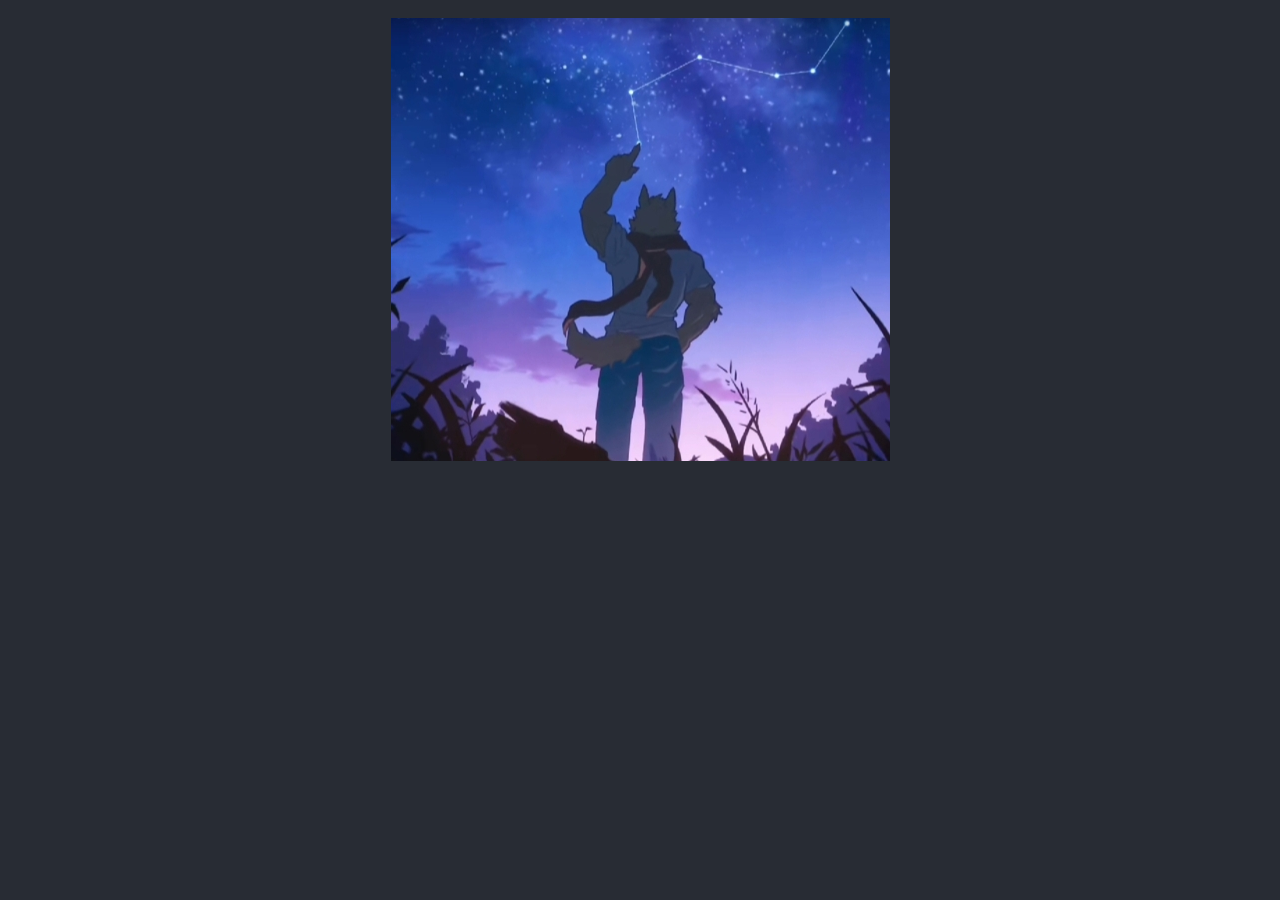
==== index.html @ 80453d8f "renamed:    1.html -> index.html" ====
<!DOCTYPE html>
<html>
	<body bgcolor="#282c34">
		<div
			title="this is block"
			style="
				border: 10cm;
				color: rgb(0, 255, 255);
				font: 200;
				padding: 10px;
				text-align: center;
			"
		>
			<img src="tmp.png" alt="wating" />
		</div>
	</body>
</html>
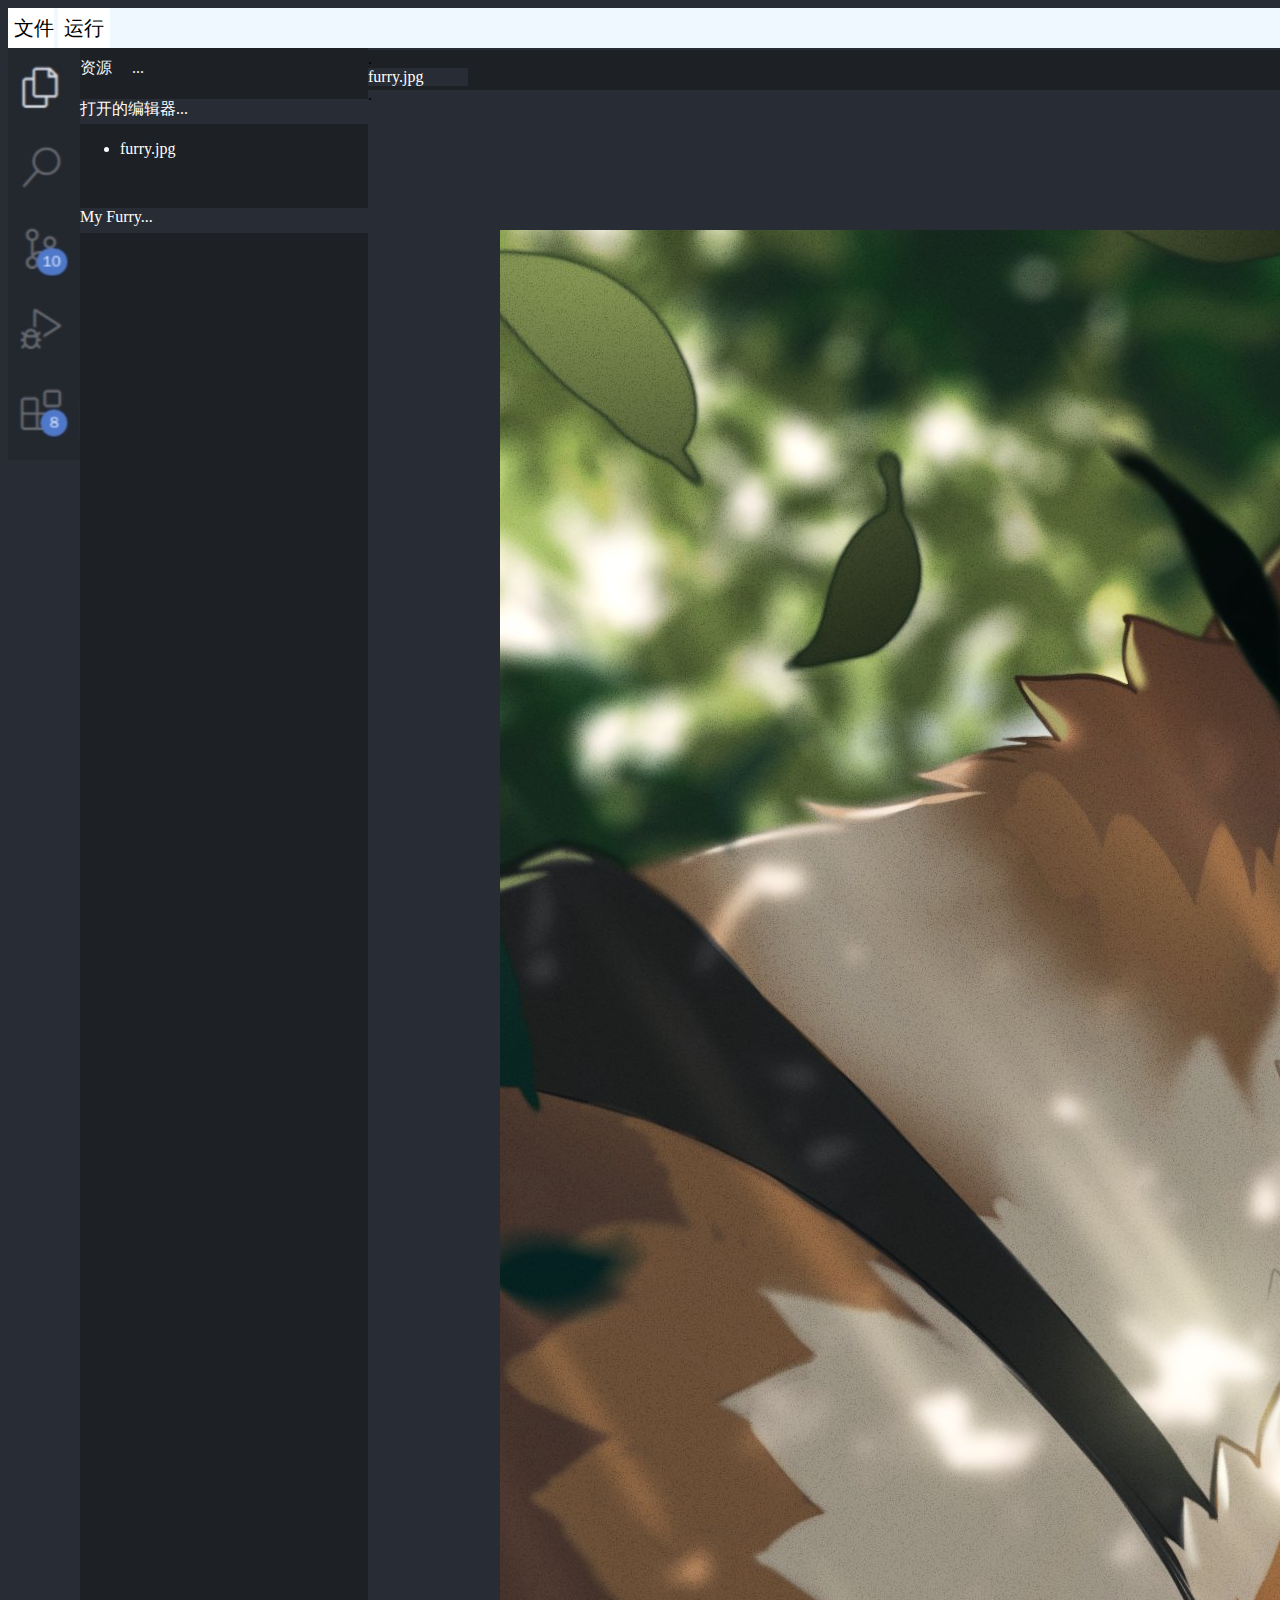
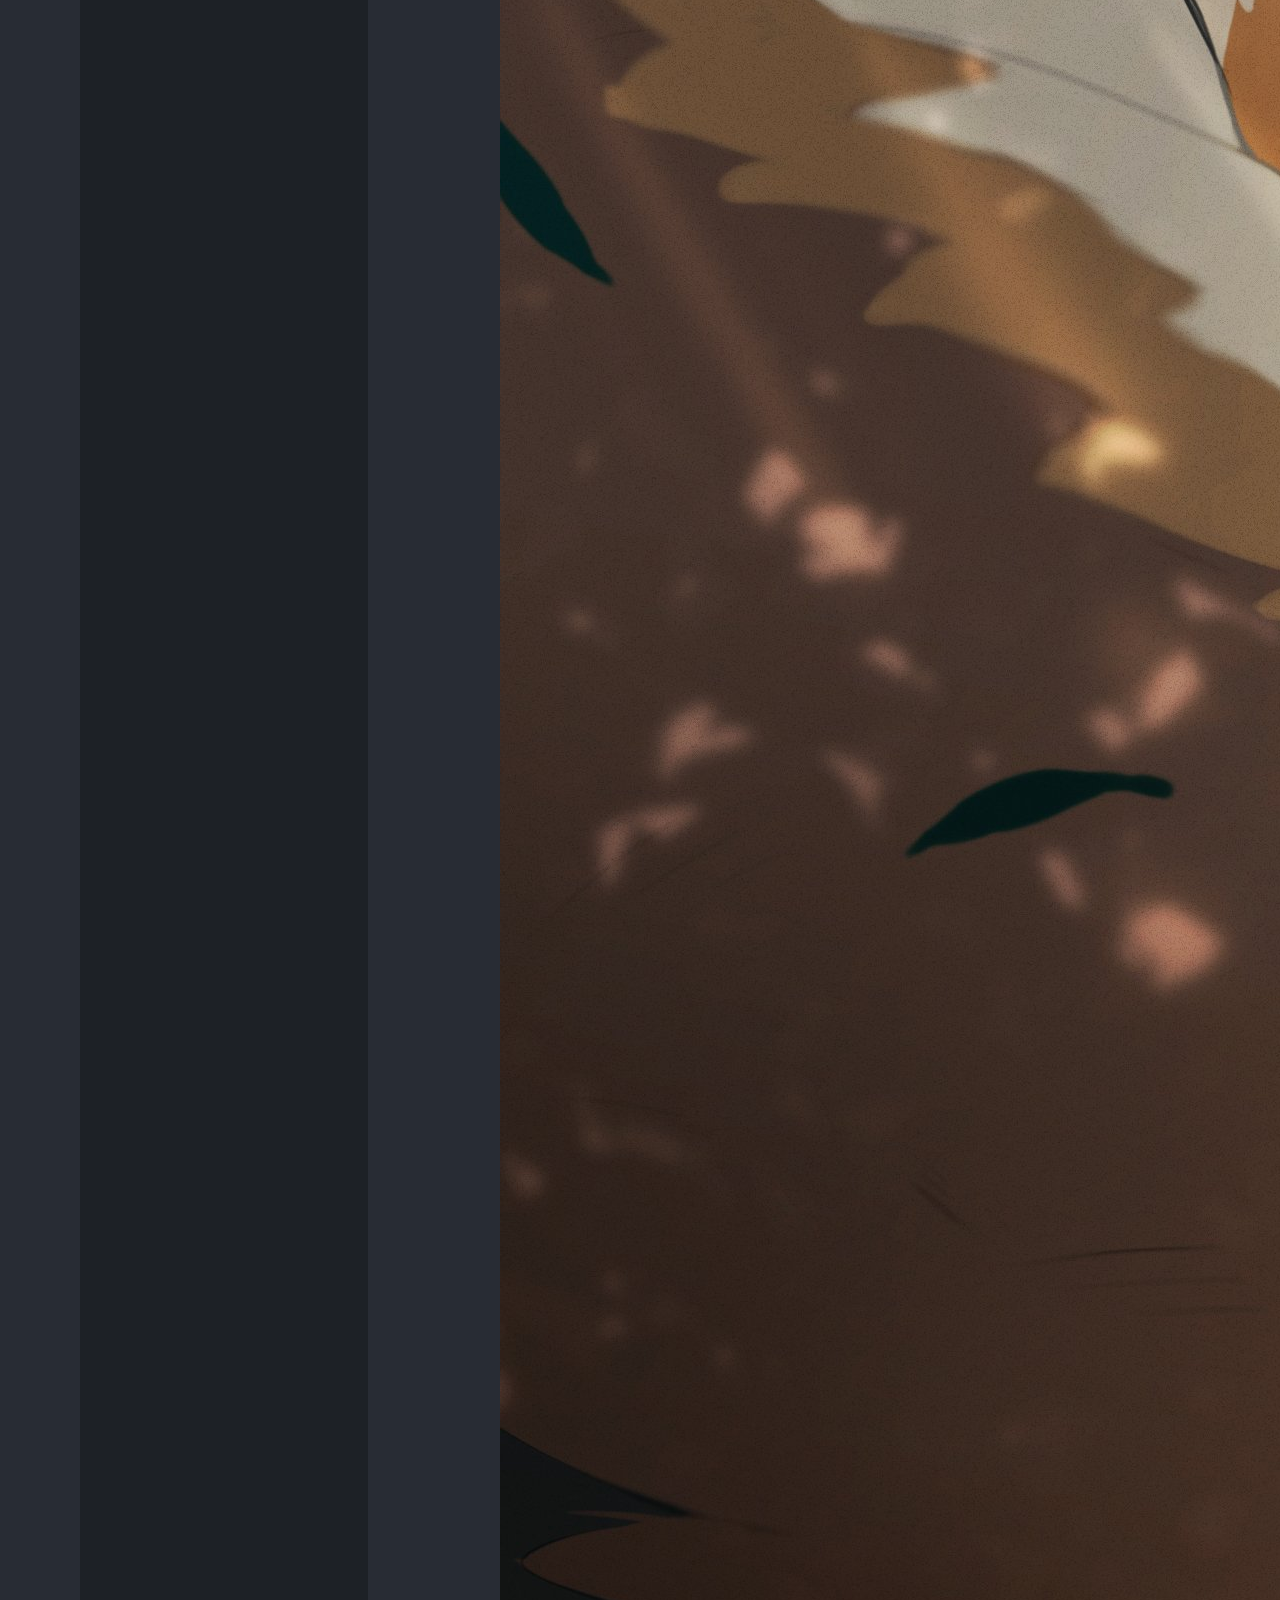
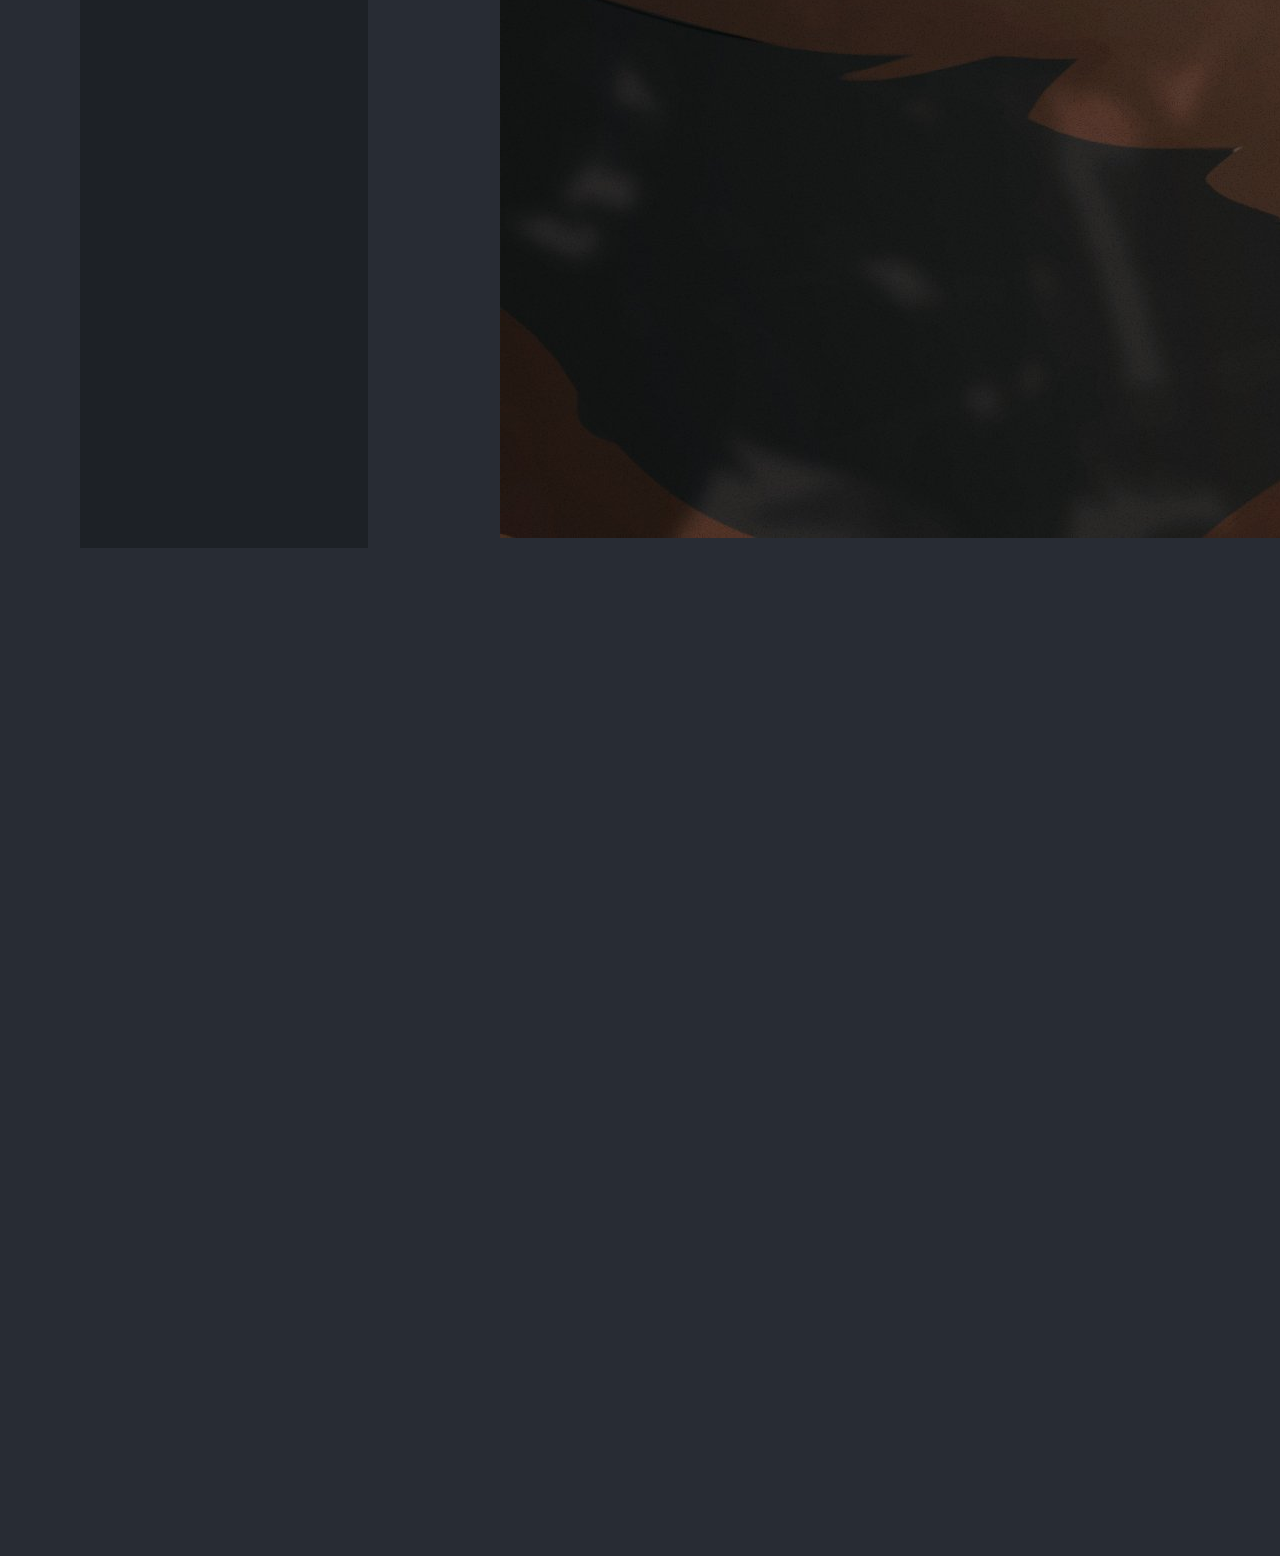
==== commit 8c3a21db: "modified:   .vscode/launch.json new file:   .vscode/settings.json new file:   1.js new file:   index" ====
--- a/index.html
+++ b/index.html
@@ -1,17 +1,52 @@
 <!DOCTYPE html>
 <html>
-	<body bgcolor="#282c34">
-		<div
-			title="this is block"
-			style="
-				border: 10cm;
-				color: rgb(0, 255, 255);
-				font: 200;
-				padding: 10px;
-				text-align: center;
-			"
-		>
-			<img src="tmp.png" alt="wating" />
+	<head>
+		<title>my first website</title>
+		<meta charset="UTF-8" />
+		<link rel="stylesheet" href="index.css" />
+		<base href="./pic/" />
+	</head>
+    
+	<body class="grey">
+		<div style="width:3000px;background-color: aliceblue">
+			<select>
+				<option class="opt">&nbsp;文件</option>
+				<option>&nbsp;打开</option>
+				<option>&nbsp;New</option>
+			</select>
+			<select>
+				<option class="opt">&nbsp;运行&nbsp</option>
+				<option>&nbsp;Try</option>
+				<option>&nbsp;Run</option>
+			</select>
 		</div>
+		<aside class="grey ch" style="margin:0px;"><img src="vs.jpg" /></aside>
+		<div class="blackblock">
+			<dl  style="margin:0px;font-size: 25; color:aliceblue;height: 25px; padding-top:10px" >
+				<dt>资源&nbsp;&nbsp;&nbsp;&nbsp;&nbsp;...</li>
+				</dl>
+			<dl class="ul">
+				<dt>打开的编辑器...</li>
+				</dl>
+			
+			<ul>
+				<li>furry.jpg</li>
+			</ul>
+			<br />
+			<dl class="ul">
+				<dt>My Furry...</li>
+				</dl>
+		</div>
+		<div class="blackblock2" style="left:368px">
+			.
+			<div  class="grey" style="color:white; width:100px; height:40px margin=0px; top:0px">furry.jpg</div>
+		    .
+		</div>
+		<div class="grey " style="position:absolute; left:500px; top:230px" >
+	    <img src="summer.jpg" alt="wating..">
+	    </div>
+    <audio src="1.wav" autoplay="autoplay" 
+    loop="loop" 
+    preload="auto"></audio>
 	</body>
 </html>
--- a/index.css
+++ b/index.css
@@ -0,0 +1,50 @@
+select {
+	appearance: none;
+	background: white;
+	outline: none;
+	border: 0px;
+	font-size: 20px;
+	height: 40px;
+}
+
+.opt {
+	display: none;
+}
+
+.blackblock {
+	background-color: #1d2126;
+	width: 288px;
+	height: 3700px;
+	position: relative;
+	left: 72px;
+	top: -1000px;
+}
+
+.blackblock2 {
+	background-color: #1d2126;
+	width: 2650px;
+	height: 40px;
+	position: absolute;
+	left: 360px;
+	top: 50px;
+}
+
+.grey {
+	background-color: #282c34;
+}
+
+.ch {
+	width: 72px;
+	height: 1000px;
+}
+
+li {
+	width: 288;
+	color: white;
+}
+
+.ul {
+	background-color: #282c34;
+	color: white;
+	height: 25px;
+}
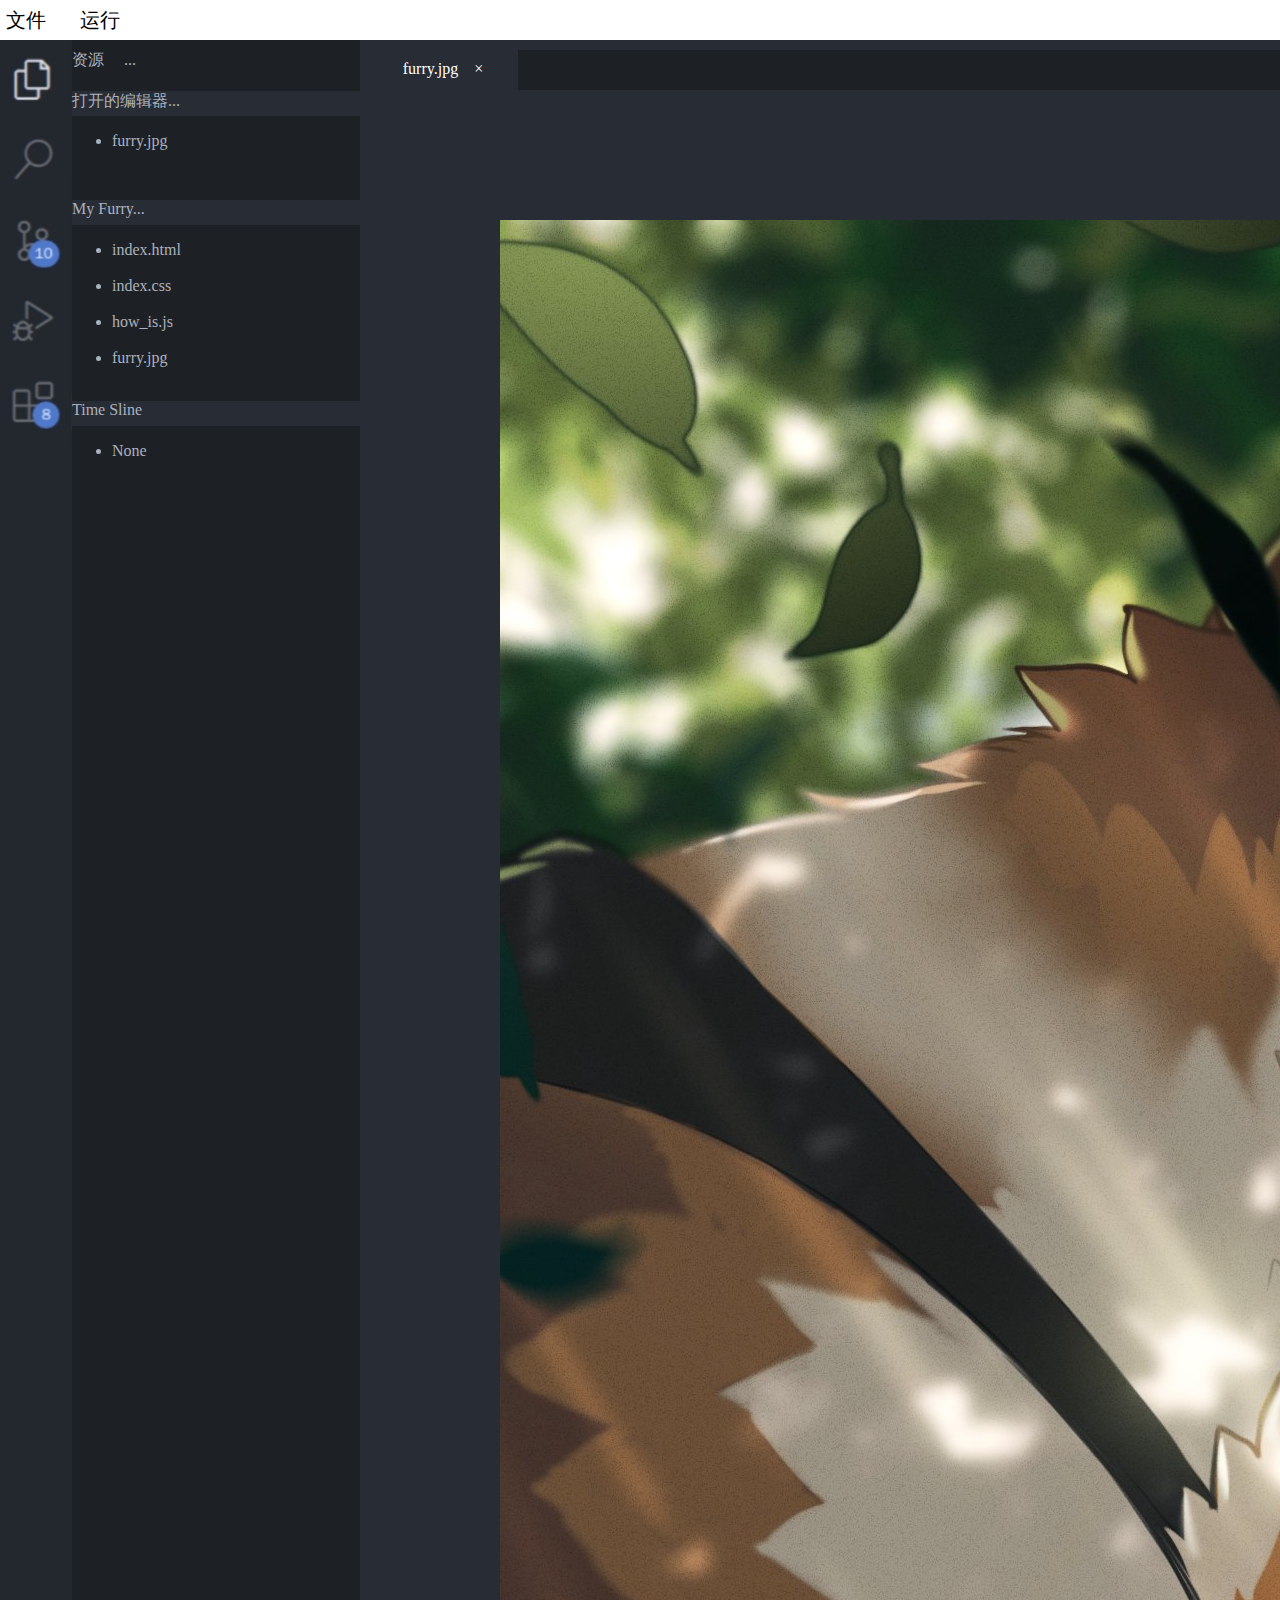
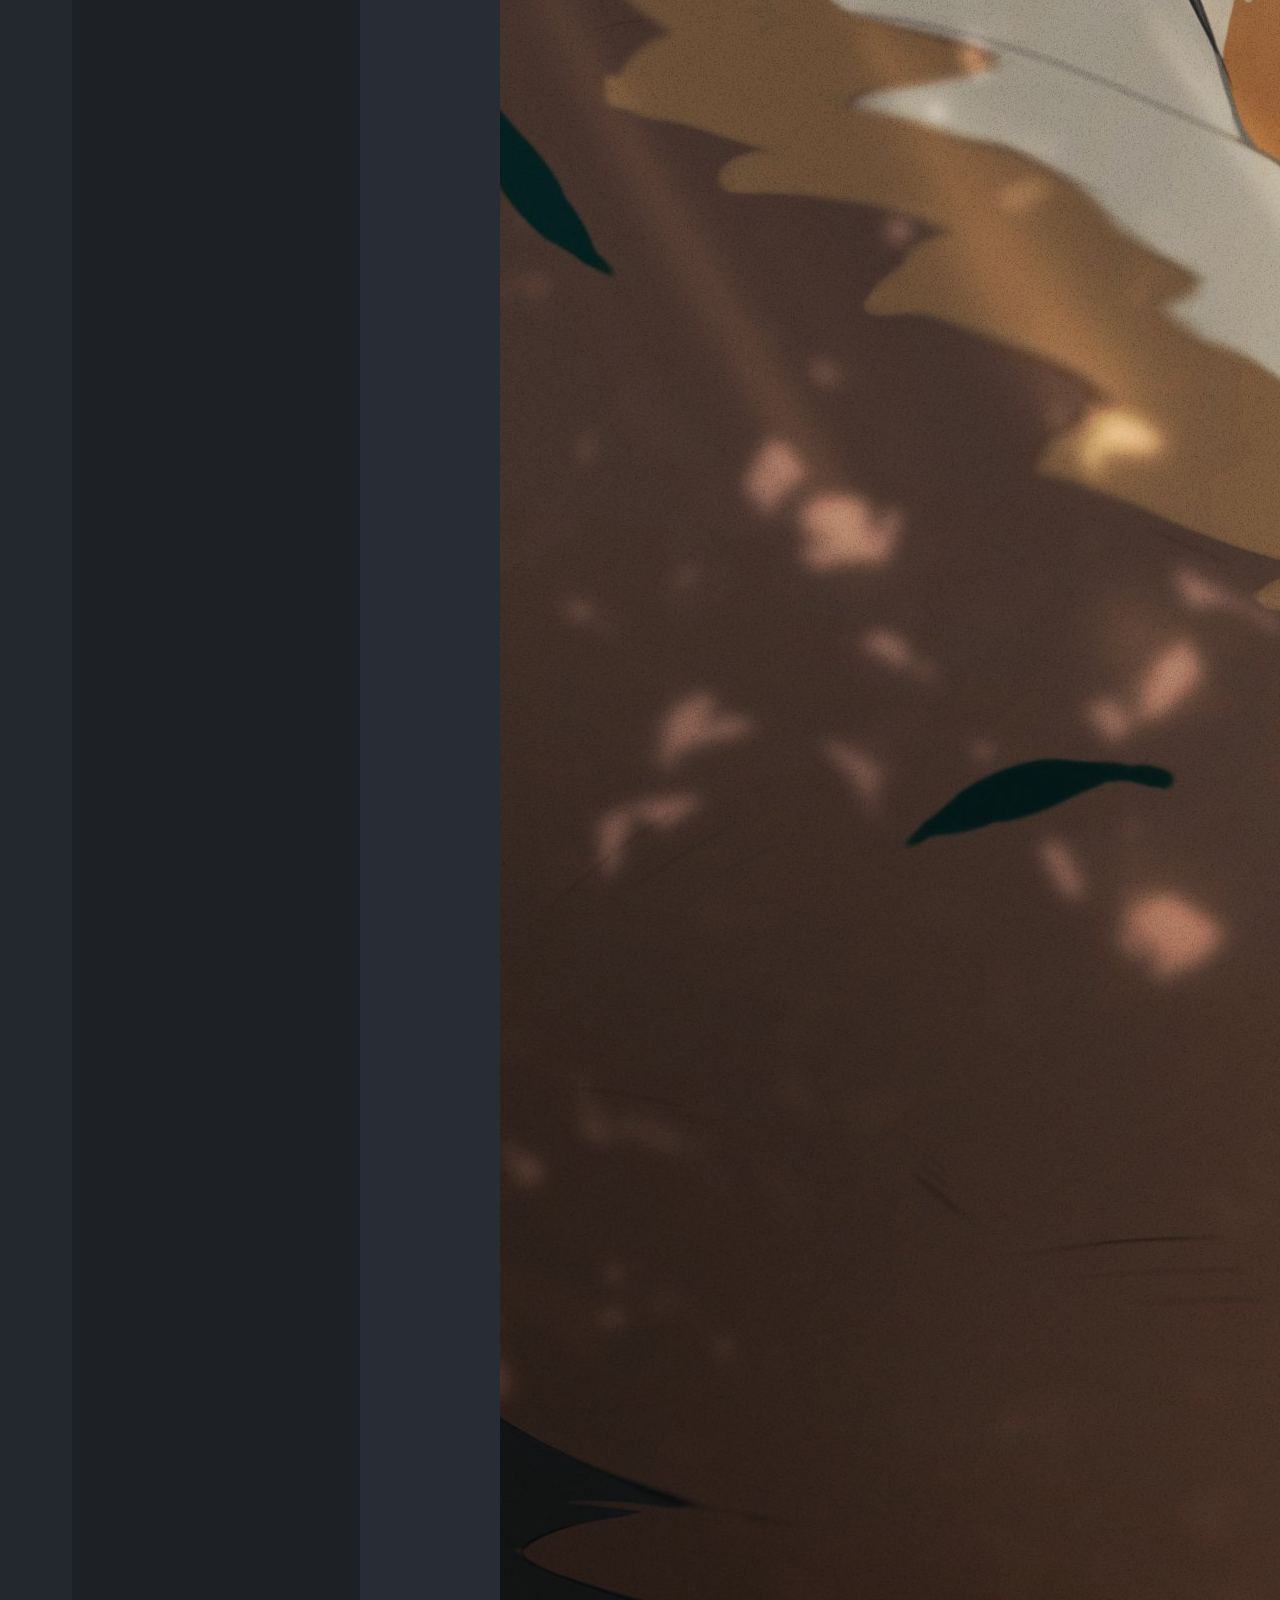
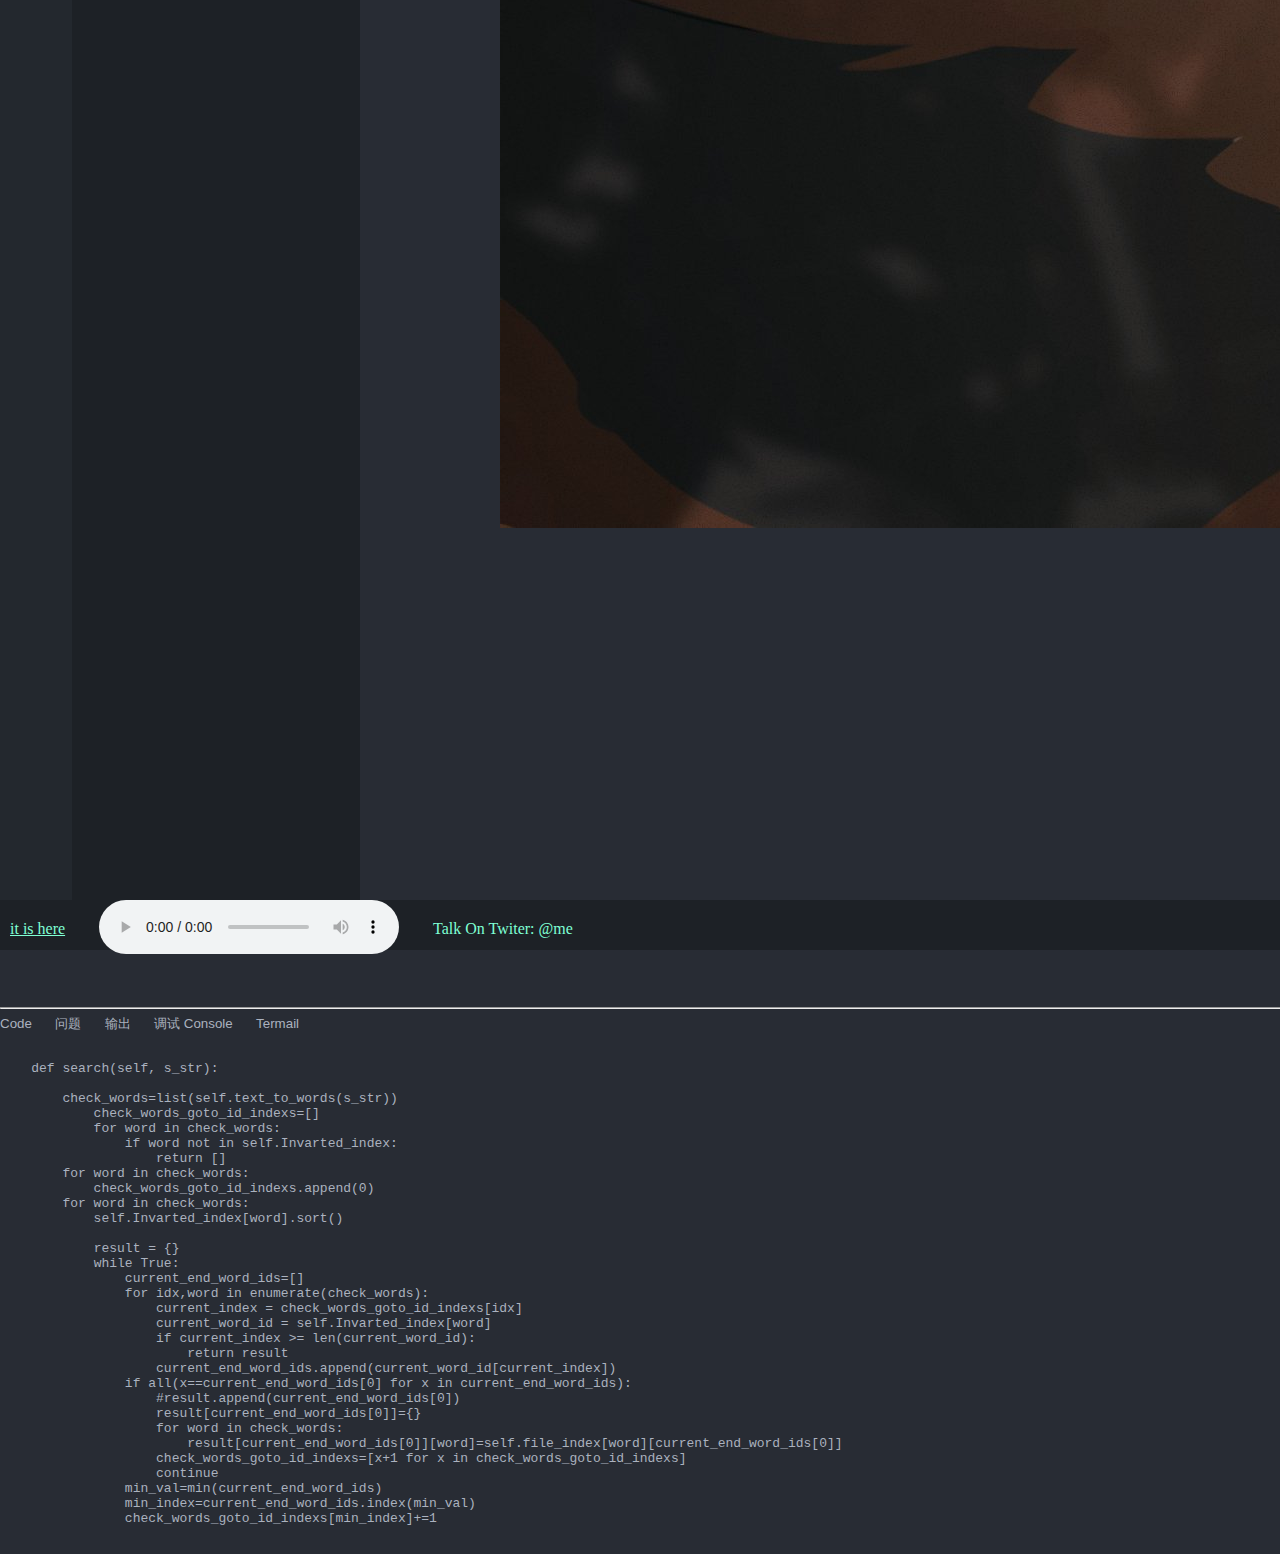
==== commit 16171c1e: "modified:   index.css 	modified:   index.html" ====
--- a/index.html
+++ b/index.html
@@ -8,7 +8,7 @@
 	</head>
     
 	<body class="grey">
-		<div style="width:3000px;background-color: aliceblue">
+		<div  class="del first wid" style="background-color: white">
 			<select>
 				<option class="opt">&nbsp;文件</option>
 				<option>&nbsp;打开</option>
@@ -20,33 +20,123 @@
 				<option>&nbsp;Run</option>
 			</select>
 		</div>
-		<aside class="grey ch" style="margin:0px;"><img src="vs.jpg" /></aside>
+
+		<div  class="hei grey2 first left hei_t del"></div>
+			<button class="first left hei_t grey2 del" 
+				type="button" 
+				onclick="alert('你好，世界!')">
+ 				<img src="vs.jpg" class="first  "/>
+			</button>
+		</div >
+
 		<div class="blackblock">
-			<dl  style="margin:0px;font-size: 25; color:aliceblue;height: 25px; padding-top:10px" >
+			<dl  class="fg"
+			    style="margin:0px;
+				font-size: 25; 
+				
+				height: 25px;
+				padding-top:10px" >
 				<dt>资源&nbsp;&nbsp;&nbsp;&nbsp;&nbsp;...</li>
-				</dl>
-			<dl class="ul">
-				<dt>打开的编辑器...</li>
-				</dl>
+			</dl>
+			<dl class="ul fg">
+				<dt>打开的编辑器...</dt>
+			</dl>
 			
 			<ul>
 				<li>furry.jpg</li>
 			</ul>
 			<br />
-			<dl class="ul">
-				<dt>My Furry...</li>
-				</dl>
+			<dl class="ul fg">
+				<dt>My Furry...</dt>
+			</dl>
+			<ul>
+				<li>index.html</li>
+				<br/>
+				<li>index.css</li>
+				<br/>
+				<li>how_is.js</li>
+				<br/>
+				<li>furry.jpg</li>
+				<br/>
+			</ul>
+			<dl class="ul fg">
+				<dt>Time Sline</dt>
+			</dl>
+			<ul>
+				<li>None</li>
+			</ul>
 		</div>
-		<div class="blackblock2" style="left:368px">
-			.
-			<div  class="grey" style="color:white; width:100px; height:40px margin=0px; top:0px">furry.jpg</div>
-		    .
+
+		<div class="blackblock2 del" style="left:368px">	
+			<div  class="grey edit_li" 
+			align="center">
+			furry.jpg&nbsp;&nbsp;&nbsp;&nbsp;×
+		    </div>   
 		</div>
-		<div class="grey " style="position:absolute; left:500px; top:230px" >
-	    <img src="summer.jpg" alt="wating..">
+
+		<div class="grey edit" >
+	    	<img src="summer.jpg" alt="wating...">
 	    </div>
-    <audio src="1.wav" autoplay="autoplay" 
-    loop="loop" 
-    preload="auto"></audio>
-	</body>
+
+		<div class="black first wid fg "
+			style="height:50px;
+	  		top:4100px;">
+        <a href="./" >it is here</a>
+		&nbsp;&nbsp;&nbsp;&nbsp;
+		<audio src="1.wav" controls="true" ></audio>
+		&nbsp;&nbsp;&nbsp;&nbsp;
+		<a>Talk On Twiter: @me</a>
+	    </div>
+
+	<code class="fg">
+	<hr/>
+	<button class="del grey fg">Code</button>
+	&nbsp;
+	<button class="del grey fg">问题</button>
+	&nbsp;
+	<button class="del grey fg">输出</button>
+	&nbsp;
+	<button class="del grey fg">调试 Console</button>
+	&nbsp;
+	<button class="del grey fg">Termail</button>
+	<br/>
+	
+	 <pre >
+
+    def search(self, s_str): 
+
+        check_words=list(self.text_to_words(s_str))
+            check_words_goto_id_indexs=[]         
+            for word in check_words:
+                if word not in self.Invarted_index:
+                    return []
+        for word in check_words:
+            check_words_goto_id_indexs.append(0)
+        for word in check_words:
+            self.Invarted_index[word].sort()
+        
+ 	    result = {}       
+ 	    while True:
+ 	        current_end_word_ids=[]
+ 	        for idx,word in enumerate(check_words):
+ 	            current_index = check_words_goto_id_indexs[idx]
+ 	            current_word_id = self.Invarted_index[word]
+ 	            if current_index >= len(current_word_id):
+ 	                return result
+ 	            current_end_word_ids.append(current_word_id[current_index])
+ 	        if all(x==current_end_word_ids[0] for x in current_end_word_ids):
+ 	            #result.append(current_end_word_ids[0])
+ 	            result[current_end_word_ids[0]]={}
+ 	            for word in check_words:                     
+ 	                result[current_end_word_ids[0]][word]=self.file_index[word][current_end_word_ids[0]]
+ 	            check_words_goto_id_indexs=[x+1 for x in check_words_goto_id_indexs]
+ 	            continue
+ 	        min_val=min(current_end_word_ids)
+ 	        min_index=current_end_word_ids.index(min_val)
+ 	        check_words_goto_id_indexs[min_index]+=1
+	 </pre>
+	 <div class="fg termail" style="border: 10px">Coding</div>
+	</code>
+	
+	</body>	
 </html>
--- a/index.css
+++ b/index.css
@@ -5,19 +5,82 @@
 	border: 0px;
 	font-size: 20px;
 	height: 40px;
+	width: 70px;
 }
 
 .opt {
 	display: none;
 }
 
+.first {
+	/*every the first label in frame, usually can use it */
+	position: absolute;
+	left: 0px;
+	top: 0px;
+}
+
+.hei {
+	/*height in body */
+	height: 4100px;
+}
+
+.wid {
+	/*width in body */
+	width: 3018px;
+}
+
+.black {
+	background-color: #1d2126;
+}
+
+.grey {
+	background-color: #282c34;
+}
+
+.grey2 {
+	background-color: #23282e;
+}
+
+.fg {
+	color: #abb2bf;
+}
+
+.left {
+	width: 72px;
+}
+
+.left2 {
+	width: 288px;
+}
+
+.hei_t {
+	top: 40px;
+}
+
+.del {
+	padding: 0px;
+	margin: 0px;
+	outline: 0px;
+	border: 0px;
+}
+
+li {
+	width: 288;
+	color: #abb2bf;
+}
+
+.ul {
+	background-color: #282c34;
+	height: 25px;
+}
+
 .blackblock {
 	background-color: #1d2126;
 	width: 288px;
-	height: 3700px;
-	position: relative;
+	height: 4100px;
+	position: absolute;
 	left: 72px;
-	top: -1000px;
+	top: 40px;
 }
 
 .blackblock2 {
@@ -29,22 +92,37 @@
 	top: 50px;
 }
 
-.grey {
-	background-color: #282c34;
+.edit_li {
+	color: white;
+	width: 150px;
+	height: 50px;
+	padding-top: 10px;
 }
 
-.ch {
-	width: 72px;
-	height: 1000px;
+.edit {
+	position: absolute;
+	left: 500px;
+	top: 220px;
 }
 
-li {
-	width: 288;
-	color: white;
+a {
+	color: aquamarine;
+	position: relative;
+	top: -20px;
+	padding: 10px;
 }
 
-.ul {
+code {
 	background-color: #282c34;
-	color: white;
-	height: 25px;
+	color: azure;
+	position: absolute;
+	left: 0px;
+	top: 4200px;
+	width: 3010px;
 }
+
+.termail {
+	position: absolute;
+	top: 20px;
+	left: 2900px;
+}
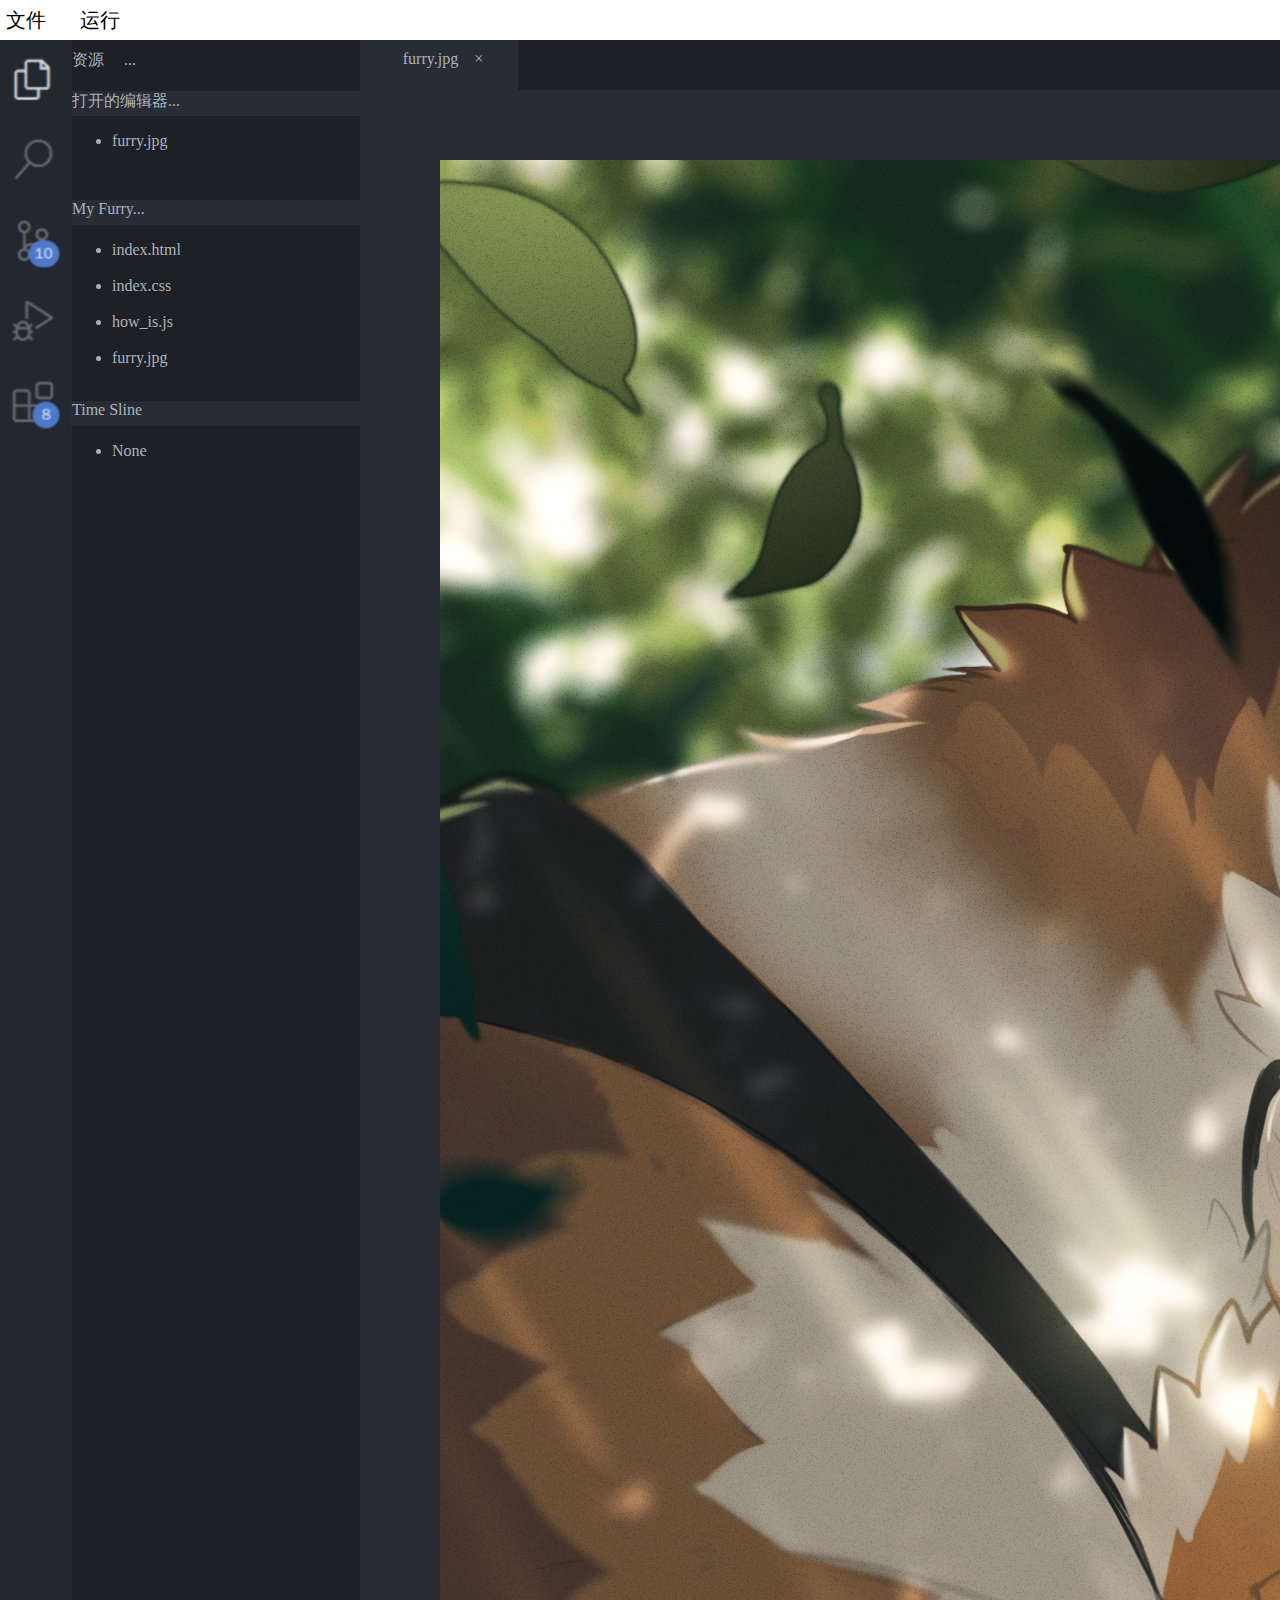
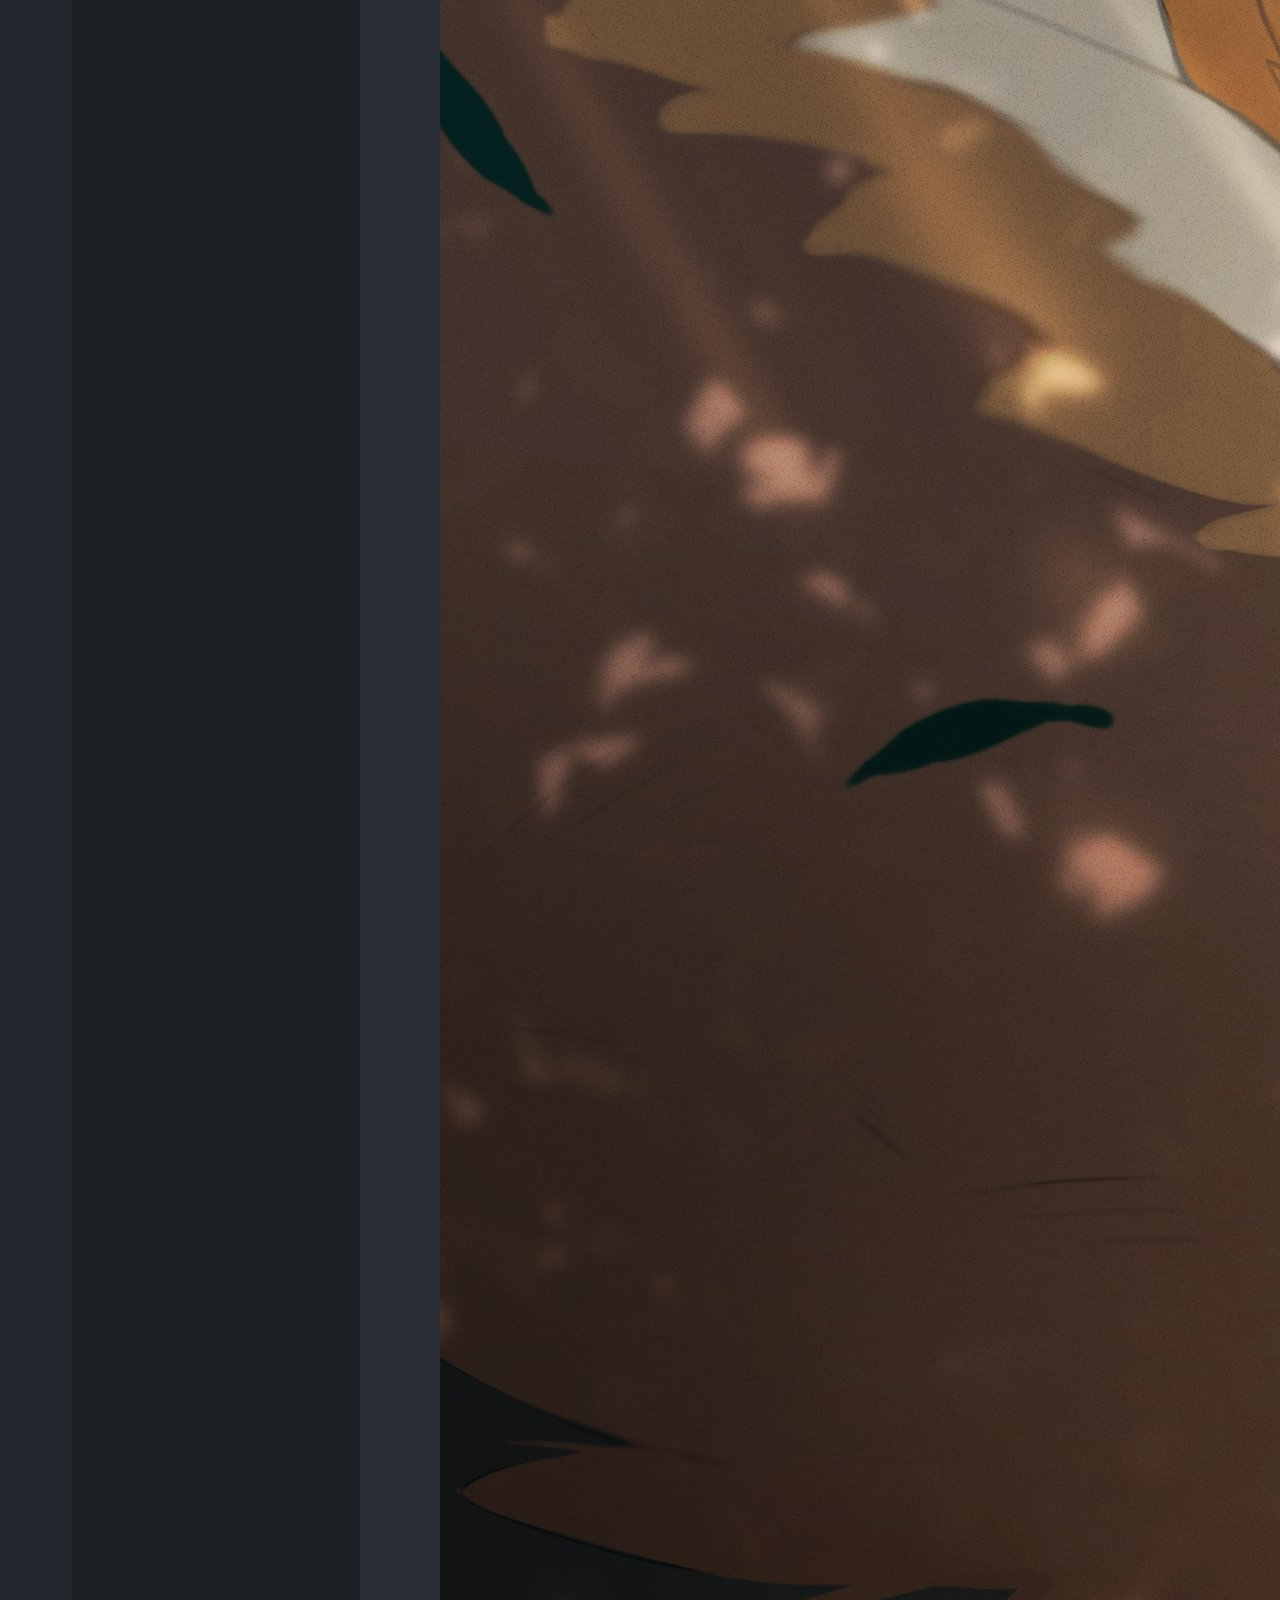
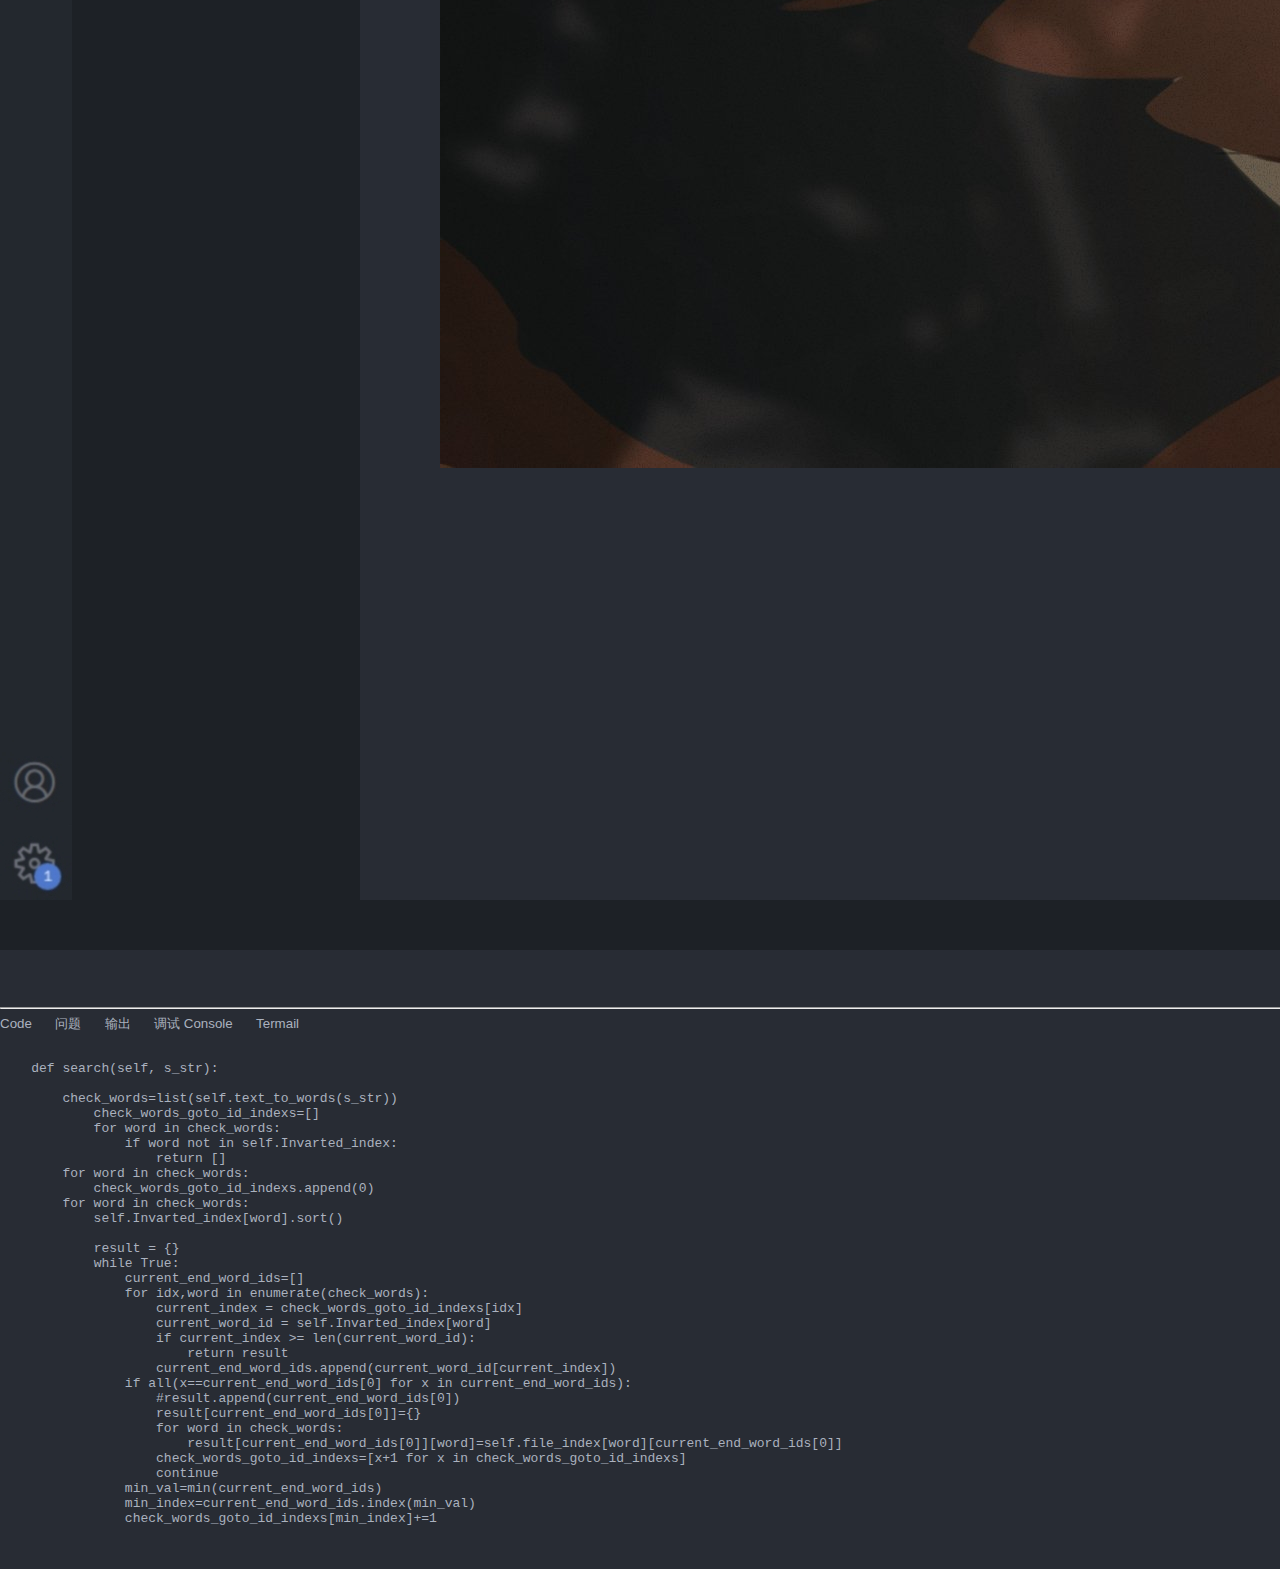
==== commit d5c6a129: "new file:   Frame.html 	new file:   css.html 	modified:   index.css 	modified:   index.html 	new fil" ====
--- a/index.html
+++ b/index.html
@@ -27,6 +27,12 @@
 				onclick="alert('你好，世界!')">
  				<img src="vs.jpg" class="first  "/>
 			</button>
+			<button class="first left hei_t grey2 del"
+			type="button" 
+				onclick="alert('...')">
+            <img src="vs2.jpg" class="first  "style="top: 3900px;"/>
+			</button>
+			
 		</div >
 
 		<div class="blackblock">
@@ -50,13 +56,13 @@
 				<dt>My Furry...</dt>
 			</dl>
 			<ul>
-				<li>index.html</li>
+				<li><a href="../index.html">index.html</a></li>
 				<br/>
-				<li>index.css</li>
+				<li><a href="../css.html">index.css</a></li>
 				<br/>
-				<li>how_is.js</li>
+				<li><a href="../js.html">how_is.js</a></li>
 				<br/>
-				<li>furry.jpg</li>
+				<li><a href="../index.html">furry.jpg</a></li>
 				<br/>
 			</ul>
 			<dl class="ul fg">
@@ -70,35 +76,52 @@
 		<div class="blackblock2 del" style="left:368px">	
 			<div  class="grey edit_li" 
 			align="center">
-			furry.jpg&nbsp;&nbsp;&nbsp;&nbsp;×
-		    </div>   
+			<a href="../none.html">furry.jpg&nbsp;&nbsp;&nbsp;&nbsp;×</a>
+		    </div> 
+            <a href="../Frame.html">
+			<img class="right" style="right: 10px; " src="vs3.jpg"></img> 
+            </a>
 		</div>
 
 		<div class="grey edit" >
-	    	<img src="summer.jpg" alt="wating...">
-	    </div>
+	    	<img src="summer.jpg" alt="wating..." 
+			usemap="#furry" 
+			style="position: absolute; left:60px;top:60px"/>
+	    <map name="furry" >
+			<area href="./" shape="rect" coords="0,0,1000,1000"/>
+		</map>
+		
+		</div>
 
 		<div class="black first wid fg "
+			align="right"
 			style="height:50px;
 	  		top:4100px;">
-        <a href="./" >it is here</a>
+       
 		&nbsp;&nbsp;&nbsp;&nbsp;
-		<audio src="1.wav" controls="true" ></audio>
+		
+		<audio loop="loop" autoplay="autoplay" src="1.wav" controls="true" ></audio>
 		&nbsp;&nbsp;&nbsp;&nbsp;
-		<a>Talk On Twiter: @me</a>
-	    </div>
+	    <a style="position: relative; top:-20px; right:10px">打上花火</a>
+		</div>
 
 	<code class="fg">
 	<hr/>
-	<button class="del grey fg">Code</button>
+	<button class="del grey fg"
+	type="button" 
+     onclick="alert('已经 in Coding')">Code</button>
 	&nbsp;
-	<button class="del grey fg">问题</button>
+	<button class="del grey fg"
+	type="button" onclick="alert('没有问题')">问题</button>
 	&nbsp;
-	<button class="del grey fg">输出</button>
+	<button class="del grey fg" type="button" 
+     onclick="alert('没有输出')">输出</button>
 	&nbsp;
-	<button class="del grey fg">调试 Console</button>
+	<button class="del grey fg"type="button" 
+     onclick="alert('没有调试Computer')">调试 Console</button>
 	&nbsp;
-	<button class="del grey fg">Termail</button>
+	<button class="del grey fg"type="button" 
+     onclick="alert('Pipie Broken')">Termail</button>
 	<br/>
 	
 	 <pre >
@@ -134,8 +157,16 @@
  	        min_val=min(current_end_word_ids)
  	        min_index=current_end_word_ids.index(min_val)
  	        check_words_goto_id_indexs[min_index]+=1
-	 </pre>
-	 <div class="fg termail" style="border: 10px">Coding</div>
+	    
+		</pre>
+	 <div class="termail" align="left">
+		<br/>
+		<br/>
+		<ul align="left" >
+			
+			<li align="left">MidSummer-with-Dog.Config</li>
+		</ul>
+	</div>
 	</code>
 	
 	</body>	
--- a/index.css
+++ b/index.css
@@ -86,10 +86,10 @@
 .blackblock2 {
 	background-color: #1d2126;
 	width: 2650px;
-	height: 40px;
+	height: 50px;
 	position: absolute;
 	left: 360px;
-	top: 50px;
+	top: 40px;
 }
 
 .edit_li {
@@ -101,15 +101,31 @@
 
 .edit {
 	position: absolute;
-	left: 500px;
-	top: 220px;
+	left: 380px;
+	top: 100px;
+}
+
+textarea {
+	background: #282c34;
+	color: #abb2bf;
+	border: 0px;
+	outline: 0px;
+	position: absolute;
+	top: 50px;
+	left: 60px;
+	caret-color: #61afef;
+	width: 2132px;
+	height: 3500px;
+	font-size: 6px;
+}
+
+.totos {
+	filter: opacity(40%);
 }
 
 a {
-	color: aquamarine;
-	position: relative;
-	top: -20px;
-	padding: 10px;
+	color: #abb2bf;
+	text-decoration: none;
 }
 
 code {
@@ -123,6 +139,15 @@
 
 .termail {
 	position: absolute;
-	top: 20px;
-	left: 2900px;
+	top: 60px;
+	left: 2750px;
+	border-left: 1px solid #abb2bf;
+	width: auto;
+	height: auto;
 }
+
+.right {
+	position: absolute;
+	right: 0px;
+	top: 0px;
+}
